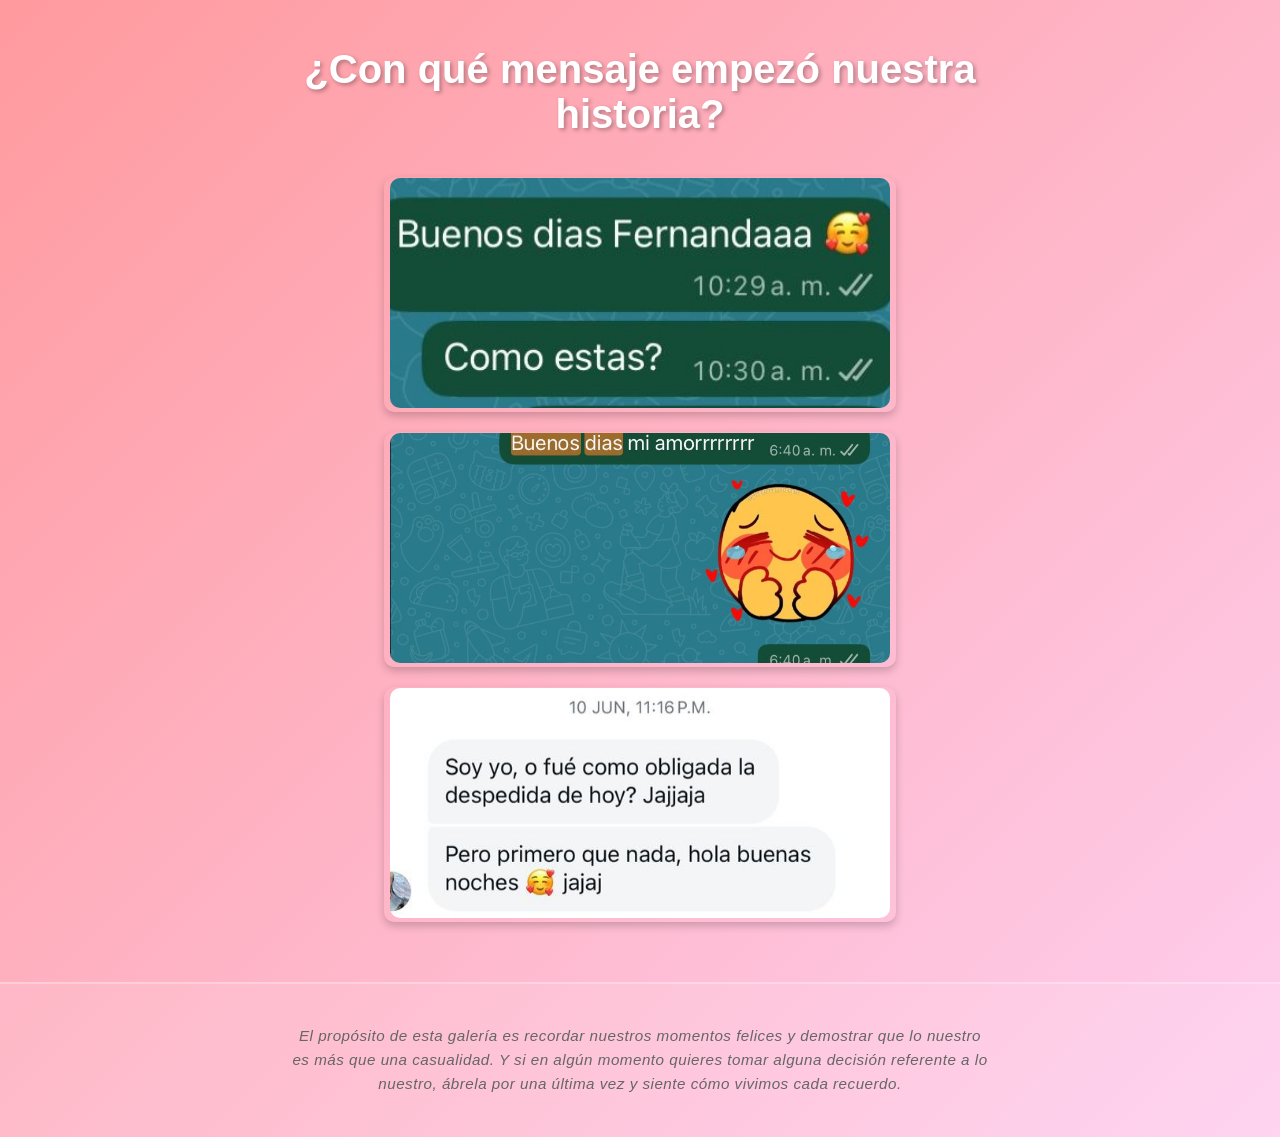
==== index.html @ 27cbf6b0 "Ajustes de UI y funcionalidad: segundo menu + footer + nuevos botones + tamaño imagenes" ====
<!DOCTYPE html>
<html lang="es">
<head>
    <meta charset="UTF-8">
    <meta name="viewport" content="width=device-width, initial-scale=1.0">
    <title>Nuestra Historia</title>
    <link rel="stylesheet" href="styles.css">
</head>
<body>
    <div class="container">
        <!-- Título Principal -->
        <h1 id="titulo-principal">¿Con qué mensaje empezó nuestra historia?</h1>

        <!-- Menú Inicial -->
        <div id="menu-inicial" class="menu">
            <button class="boton-menu" id="boton1">
                <img src="img/menu/66 (2).jpeg" alt="Opción 1" class="boton-img">
            </button>
            <button class="boton-menu" id="boton2">
                <img src="img/menu/66 (3).jpeg" alt="Opción 2" class="boton-img">
            </button>
            <button class="boton-menu" id="boton3">
                <img src="img/menu/66 (1).jpeg" alt="Opción 3" class="boton-img">
            </button>
        </div>

        <!-- Segundo Menú (oculto inicialmente) -->
        <div id="menu-segundo" class="menu-segundo-container hidden">
            <h2 id="titulo-segundo-menu" class="titulo-segundo-menu">NUESTRA HISTORIA</h2>
            <div class="menu-galerías">
                <button class="boton-segundo" id="galeria1">Nuestra Primera Llamada</button>
                <button class="boton-segundo" id="galeria2">Nuestras Primeras Fotos</button>
                <button class="boton-segundo" id="galeria3">Los Primeros mensajes Bonitos</button>
                <button class="boton-segundo" id="galeria4">El Día Que Conocí al Cuñado</button>
                <button class="boton-segundo" id="galeria5">Momentos Random</button>
                <button class="boton-segundo" id="galeria8">Momentos Románticos</button>
                <button class="boton-segundo" id="galeria9">TÚ</button>
                <button class="boton-segundo" id="galeria10">Tik toks</button>
                <button class="boton-segundo" id="galeria11">Yo Obligado</button>
                <button class="boton-segundo" id="galeria12">Videos de Nosotros</button>
                <button class="boton-segundo" id="galeria13">Fotos de Nosotros</button>
                <button class="boton-segundo" id="galeria6">Nuestra Boda</button>
                <button class="boton-segundo" id="galeria7">Nuestros hijos</button>
            </div>
            <button class="boton-regresar-menu" id="btn-regresar-menu">← Regresar</button>
        </div>
    </div>

    <!-- Footer -->
    <footer class="footer">
        <p>El propósito de esta galería es recordar nuestros momentos felices y demostrar que lo nuestro es más que una casualidad. Y si en algún momento quieres tomar alguna decisión referente a lo nuestro, ábrela por una última vez y siente cómo vivimos cada recuerdo.</p>
    </footer>

    <!-- Modal para mensaje ofensivo -->
    <div id="modal-ofensa" class="modal">
        <div class="modal-content">
            <span class="close" id="close-ofensa">&times;</span>
            <p>Yo sé que ya sabes cuál es, te amo. Muak </p>
        </div>
    </div>

    <!-- Modal para próximamente -->
    <div id="modal-proximamente" class="modal">
        <div class="modal-content">
            <span class="close" id="close-proximamente">&times;</span>
            <p>Habilitado próximamente...</p>
        </div>
    </div>

    <!-- Modal para galerías -->
    <div id="modal-galeria" class="modal">
        <div class="modal-content-galeria">
            <span class="close" id="close-galeria">&times;</span>
            <div id="galeria-contenido">
                <!-- Contenido dinámico aquí -->
            </div>
            <button id="prev" class="nav-btn">&larr;</button>
            <button id="next" class="nav-btn">&rarr;</button>
            <button id="btn-regresar" class="btn-regresar">Regresar</button>
        </div>
    </div>

    <script src="script.js"></script>
</body>
</html>
---- styles.css ----
/* Estilos generales */
body {
    font-family: 'Arial', sans-serif;
    background: linear-gradient(135deg, #ff9a9e 0%, #fecfef 100%);
    color: #333;
    margin: 0;
    padding: 0;
    display: flex;
    flex-direction: column;
    justify-content: flex-start;
    align-items: center;
    min-height: 100vh;
    overflow-x: hidden;
}

.container {
    text-align: center;
    max-width: 800px;
    padding: 20px;
    flex-grow: 1;
    display: flex;
    flex-direction: column;
    justify-content: center;
}

/* Título Principal */
#titulo-principal {
    font-size: 2.5em;
    color: #fff;
    text-shadow: 2px 2px 4px rgba(0,0,0,0.3);
    margin-bottom: 40px;
    animation: fadeIn 2s ease-in-out;
}

@keyframes fadeIn {
    from { opacity: 0; transform: translateY(-20px); }
    to { opacity: 1; transform: translateY(0); }
}

/* Título del segundo menú */
.titulo-segundo-menu {
    font-size: 2.5em;
    color: #fff;
    text-shadow: 2px 2px 4px rgba(0,0,0,0.3);
    margin-bottom: 30px;
    margin-top: 0;
    animation: fadeIn 0.5s ease-in-out;
    letter-spacing: 2px;
}

/* Menús */
.menu {
    display: flex;
    flex-direction: row;
    align-items: center;
    justify-content: center;
    gap: 20px;
    flex-wrap: wrap;
}

.boton-menu {
    background: none;
    border: none;
    cursor: pointer;
    transition: transform 0.3s ease, box-shadow 0.3s ease;
    border-radius: 10px;
    overflow: hidden;
    box-shadow: 0 4px 8px rgba(0,0,0,0.2);
}

.boton-menu:hover {
    transform: scale(1.05);
    box-shadow: 0 6px 12px rgba(0,0,0,0.3);
}

.boton-img {
    width: 500px;
    height: 230px;
    object-fit: cover;
    border-radius: 10px;
}

.boton-segundo {
    background: rgba(255, 255, 255, 0.8);
    color: #333;
    border: 2px solid #ff6b9d;
    padding: 15px 20px;
    font-size: 1.1em;
    border-radius: 25px;
    cursor: pointer;
    transition: background 0.3s ease, transform 0.3s ease;
    width: 80%;
    max-width: 400px;
    text-align: center;
}

.boton-segundo:hover {
    background: #ff6b9d;
    color: #fff;
    transform: translateY(-5px);
}

.menu-segundo-container {
    display: flex;
    flex-direction: column;
    align-items: center;
    gap: 20px;
}

.menu-galerías {
    display: flex;
    flex-direction: column;
    align-items: center;
    gap: 15px;
}

.boton-regresar-menu {
    background: rgba(255, 255, 255, 0.6);
    color: #333;
    border: 2px solid #ff6b9d;
    padding: 12px 30px;
    font-size: 1em;
    border-radius: 25px;
    cursor: pointer;
    transition: background 0.3s ease, transform 0.3s ease;
    margin-top: 20px;
}

.boton-regresar-menu:hover {
    background: #ff6b9d;
    color: #fff;
    transform: translateY(-3px);
}

.hidden {
    display: none;
}

/* Modales */
.modal {
    display: none;
    position: fixed;
    z-index: 1;
    left: 0;
    top: 0;
    width: 100%;
    height: 100%;
    background-color: rgba(0,0,0,0.7);
    animation: modalFadeIn 0.5s ease;
}

@keyframes modalFadeIn {
    from { opacity: 0; }
    to { opacity: 1; }
}

.modal-content {
    background-color: #fff;
    margin: 15% auto;
    padding: 20px;
    border-radius: 10px;
    width: 80%;
    max-width: 400px;
    text-align: center;
    position: relative;
}

.modal-content-galeria {
    background-color: #000;
    margin: 5% auto;
    padding: 20px;
    border-radius: 10px;
    width: 90%;
    max-width: 800px;
    position: relative;
    display: flex;
    align-items: center;
    justify-content: center;
}

.close {
    color: #aaa;
    float: right;
    font-size: 28px;
    font-weight: bold;
    cursor: pointer;
}

.close:hover {
    color: #000;
}

#galeria-contenido img, #galeria-contenido video {
    max-width: 100%;
    max-height: 70vh;
    border-radius: 5px;
}

.nav-btn {
    position: absolute;
    top: 50%;
    transform: translateY(-50%);
    background: rgba(255,255,255,0.5);
    border: none;
    color: #000;
    font-size: 24px;
    cursor: pointer;
    padding: 10px;
    border-radius: 50%;
    transition: background 0.3s ease;
}

.nav-btn:hover {
    background: rgba(255,255,255,0.8);
}

/* Footer */
.footer {
    width: 100%;
    text-align: center;
    padding: 40px 20px;
    border-top: 2px solid rgba(255, 255, 255, 0.3);
    background: rgba(255, 255, 255, 0.1);
    margin-top: 40px;
}

.footer p {
    font-style: italic;
    color: #666;
    font-size: 0.95em;
    line-height: 1.6;
    max-width: 700px;
    margin: 0 auto;
    letter-spacing: 0.5px;
}

#prev {
    left: 10px;
}

#next {
    right: 10px;
}

.btn-regresar {
    position: absolute;
    bottom: 20px;
    left: 50%;
    transform: translateX(-50%);
    background: rgba(255,105,180,0.8);
    color: #fff;
    border: none;
    padding: 10px 20px;
    border-radius: 5px;
    cursor: pointer;
    font-size: 14px;
    transition: background 0.3s ease;
}

.btn-regresar:hover {
    background: rgba(255,105,180,1);
}

/* Responsive */
@media (max-width: 768px) {
    #titulo-principal {
        font-size: 2em;
    }
    .boton-img {
        width: 210px;
        height: 160px;
    }
    .boton-segundo {
        font-size: 1em;
        padding: 12px 15px;
    }
    .modal-content-galeria {
        width: 95%;
        margin: 10% auto;
    }
}
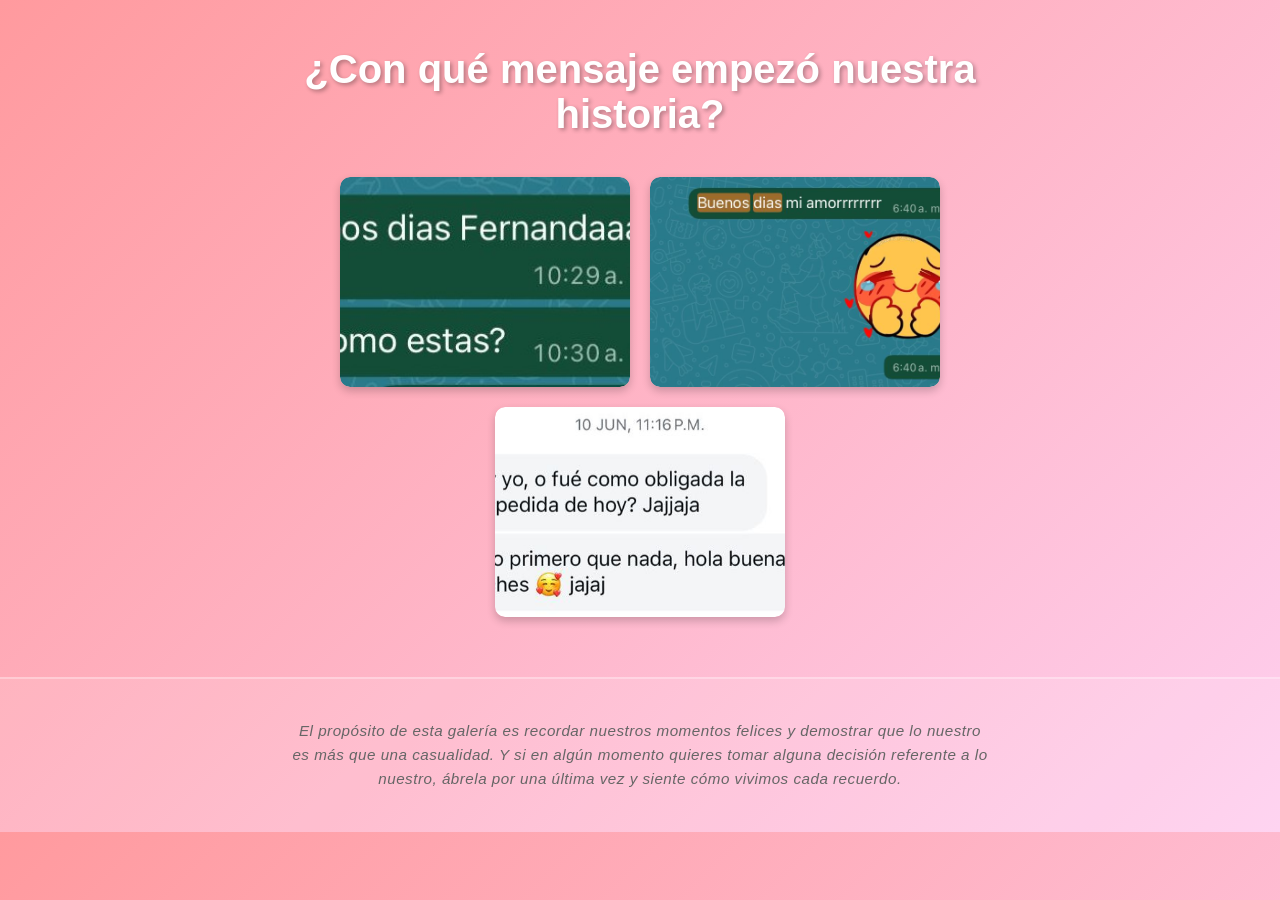
==== commit 09f69552: "Compatibilidad Safari iOS: meta tags, webkit flex, touch-actions, modals" ====
--- a/index.html
+++ b/index.html
@@ -2,7 +2,13 @@
 <html lang="es">
 <head>
     <meta charset="UTF-8">
-    <meta name="viewport" content="width=device-width, initial-scale=1.0">
+    <meta name="viewport" content="width=device-width, initial-scale=1.0, maximum-scale=1.0, user-scalable=no">
+    <meta name="apple-mobile-web-app-capable" content="yes">
+    <meta name="apple-mobile-web-app-status-bar-style" content="black-translucent">
+    <meta name="apple-mobile-web-app-title" content="Nuestra Historia">
+    <meta name="format-detection" content="telephone=no">
+    <meta name="HandheldFriendly" content="true">
+    <meta name="MobileOptimized" content="320">
     <title>Nuestra Historia</title>
     <link rel="stylesheet" href="styles.css">
 </head>
--- a/styles.css
+++ b/styles.css
@@ -1,26 +1,48 @@
 /* Estilos generales */
 body {
     font-family: 'Arial', sans-serif;
+    -webkit-font-smoothing: antialiased;
+    -moz-osx-font-smoothing: grayscale;
     background: linear-gradient(135deg, #ff9a9e 0%, #fecfef 100%);
     color: #333;
     margin: 0;
     padding: 0;
-    display: flex;
+    display: -webkit-box;
+    display: -ms-flexbox;
+    display: flex;
+    -webkit-box-orient: vertical;
+    -webkit-box-direction: normal;
+    -ms-flex-direction: column;
     flex-direction: column;
     justify-content: flex-start;
     align-items: center;
     min-height: 100vh;
+    min-height: -webkit-fill-available;
     overflow-x: hidden;
+    text-size-adjust: 100%;
+    -webkit-text-size-adjust: 100%;
+    -moz-text-size-adjust: 100%;
+}
+
+* {
+    box-sizing: border-box;
 }
 
 .container {
     text-align: center;
     max-width: 800px;
+    width: 100%;
     padding: 20px;
     flex-grow: 1;
-    display: flex;
+    display: -webkit-box;
+    display: -ms-flexbox;
+    display: flex;
+    -webkit-box-orient: vertical;
+    -webkit-box-direction: normal;
+    -ms-flex-direction: column;
     flex-direction: column;
     justify-content: center;
+    align-items: center;
 }
 
 /* Título Principal */
@@ -50,11 +72,21 @@
 
 /* Menús */
 .menu {
-    display: flex;
+    display: -webkit-box;
+    display: -ms-flexbox;
+    display: flex;
+    -webkit-box-orient: horizontal;
+    -webkit-box-direction: normal;
+    -ms-flex-direction: row;
     flex-direction: row;
-    align-items: center;
+    -webkit-box-align: center;
+    -ms-flex-align: center;
+    align-items: center;
+    -webkit-box-pack: center;
+    -ms-flex-pack: center;
     justify-content: center;
     gap: 20px;
+    -ms-flex-wrap: wrap;
     flex-wrap: wrap;
 }
 
@@ -66,6 +98,13 @@
     border-radius: 10px;
     overflow: hidden;
     box-shadow: 0 4px 8px rgba(0,0,0,0.2);
+    min-width: 76px;
+    min-height: 76px;
+    padding: 0;
+    touch-action: manipulation;
+    -webkit-tap-highlight-color: rgba(0,0,0,0);
+    -webkit-user-select: none;
+    user-select: none;
 }
 
 .boton-menu:hover {
@@ -74,13 +113,19 @@
 }
 
 .boton-img {
-    width: 500px;
-    height: 230px;
+    width: 290px;
+    height: 210px;
     object-fit: cover;
     border-radius: 10px;
+    max-width: 100%;
+    display: block;
 }
 
 .boton-segundo {
+    min-height: 44px;
+    min-width: 44px;
+    line-height: 1.2;
+    touch-action: manipulation;
     background: rgba(255, 255, 255, 0.8);
     color: #333;
     border: 2px solid #ff6b9d;
@@ -140,13 +185,23 @@
 .modal {
     display: none;
     position: fixed;
-    z-index: 1;
+    z-index: 1000;
     left: 0;
     top: 0;
     width: 100%;
     height: 100%;
     background-color: rgba(0,0,0,0.7);
     animation: modalFadeIn 0.5s ease;
+    overflow-y: auto;
+    -webkit-overflow-scrolling: touch;
+}
+
+.modal-content,
+.modal-content-galeria {
+    -webkit-backface-visibility: hidden;
+    backface-visibility: hidden;
+    -webkit-transform: translateZ(0);
+    transform: translateZ(0);
 }
 
 @keyframes modalFadeIn {
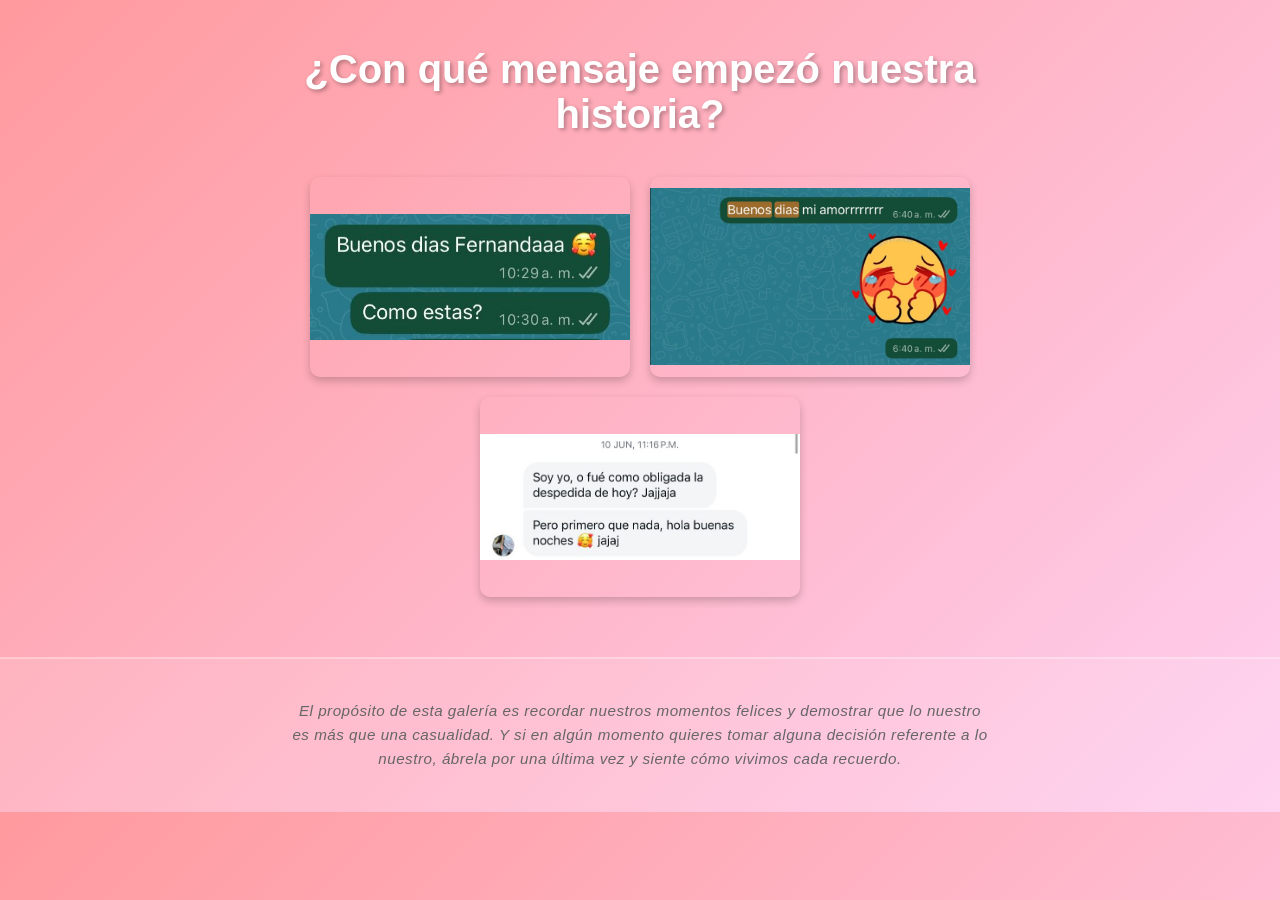
==== commit 0e5ea069: "Implementacion de navegacion por swipe/drag en galerias" ====
--- a/index.html
+++ b/index.html
@@ -76,10 +76,10 @@
     <!-- Modal para galerías -->
     <div id="modal-galeria" class="modal">
         <div class="modal-content-galeria">
-            <span class="close" id="close-galeria">&times;</span>
             <div id="galeria-contenido">
                 <!-- Contenido dinámico aquí -->
             </div>
+            <div class="swipe-indicator">Desliza o arrastra para navegar</div>
             <button id="prev" class="nav-btn">&larr;</button>
             <button id="next" class="nav-btn">&rarr;</button>
             <button id="btn-regresar" class="btn-regresar">Regresar</button>
--- a/styles.css
+++ b/styles.css
@@ -98,9 +98,10 @@
     border-radius: 10px;
     overflow: hidden;
     box-shadow: 0 4px 8px rgba(0,0,0,0.2);
-    min-width: 76px;
-    min-height: 76px;
     padding: 0;
+    width: 100%;
+    max-width: 320px;
+    flex: 0 1 auto;
     touch-action: manipulation;
     -webkit-tap-highlight-color: rgba(0,0,0,0);
     -webkit-user-select: none;
@@ -113,9 +114,11 @@
 }
 
 .boton-img {
-    width: 290px;
-    height: 210px;
-    object-fit: cover;
+    width: 100%;
+    height: auto;
+    aspect-ratio: 16 / 10;
+    object-fit: contain;
+    object-position: center;
     border-radius: 10px;
     max-width: 100%;
     display: block;
@@ -233,6 +236,24 @@
     justify-content: center;
 }
 
+.swipe-indicator {
+    position: absolute;
+    bottom: 80px;
+    left: 50%;
+    transform: translateX(-50%);
+    color: rgba(255, 255, 255, 0.6);
+    font-size: 14px;
+    text-align: center;
+    pointer-events: none;
+    opacity: 0;
+    animation: fadeInIndicator 2s ease-in-out 1s forwards;
+}
+
+@keyframes fadeInIndicator {
+    from { opacity: 0; }
+    to { opacity: 1; }
+}
+
 .close {
     color: #aaa;
     float: right;
@@ -321,9 +342,20 @@
     #titulo-principal {
         font-size: 2em;
     }
+    .menu {
+        flex-direction: column;
+        -webkit-box-orient: vertical;
+        -webkit-box-direction: normal;
+        -ms-flex-direction: column;
+        align-items: center;
+    }
+    .boton-menu {
+        max-width: 75%;
+        width: 75%;
+    }
     .boton-img {
-        width: 210px;
-        height: 160px;
+        width: 100%;
+        aspect-ratio: 16 / 10;
     }
     .boton-segundo {
         font-size: 1em;
@@ -333,4 +365,14 @@
         width: 95%;
         margin: 10% auto;
     }
-}+}
+
+@media (min-width: 768px) and (max-width: 1024px) {
+    .boton-menu {
+        max-width: 280px;
+    }
+    .boton-img {
+        width: 100%;
+        aspect-ratio: 16 / 10;
+    }
+}
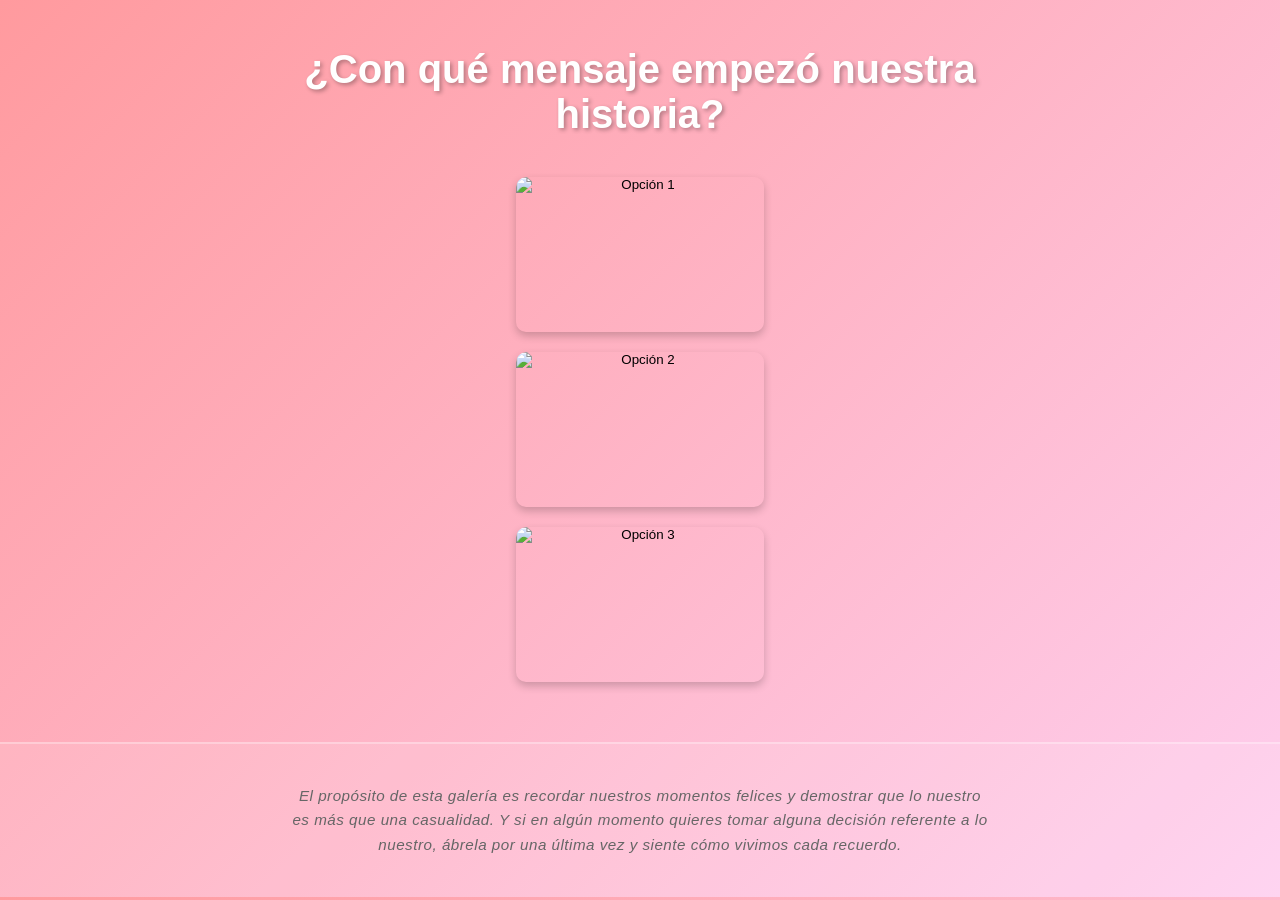
==== commit 744fb56f: "Fix: Load images and videos from GitHub Pages correctly with localhost support" ====
--- a/index.html
+++ b/index.html
@@ -11,6 +11,12 @@
     <meta name="MobileOptimized" content="320">
     <title>Nuestra Historia</title>
     <link rel="stylesheet" href="styles.css">
+    <script>
+        // Base URL para recursos - funciona tanto en localhost como en GitHub Pages
+        const BASE_URL = (window.location.hostname === 'localhost' || window.location.hostname === '127.0.0.1') 
+            ? '/' 
+            : 'https://raw.githubusercontent.com/ecastillor18-crypto/nuestra-historia/main/';
+    </script>
 </head>
 <body>
     <div class="container">
@@ -20,13 +26,13 @@
         <!-- Menú Inicial -->
         <div id="menu-inicial" class="menu">
             <button class="boton-menu" id="boton1">
-                <img src="img/menu/66 (2).jpeg" alt="Opción 1" class="boton-img">
+                <img id="img1" alt="Opción 1" class="boton-img">
             </button>
             <button class="boton-menu" id="boton2">
-                <img src="img/menu/66 (3).jpeg" alt="Opción 2" class="boton-img">
+                <img id="img2" alt="Opción 2" class="boton-img">
             </button>
             <button class="boton-menu" id="boton3">
-                <img src="img/menu/66 (1).jpeg" alt="Opción 3" class="boton-img">
+                <img id="img3" alt="Opción 3" class="boton-img">
             </button>
         </div>
 
@@ -57,6 +63,13 @@
         <p>El propósito de esta galería es recordar nuestros momentos felices y demostrar que lo nuestro es más que una casualidad. Y si en algún momento quieres tomar alguna decisión referente a lo nuestro, ábrela por una última vez y siente cómo vivimos cada recuerdo.</p>
     </footer>
 
+    <!-- Script para cargar imágenes del menú -->
+    <script>
+        document.getElementById('img1').src = BASE_URL + 'img/menu/66 (2).jpeg';
+        document.getElementById('img2').src = BASE_URL + 'img/menu/66 (3).jpeg';
+        document.getElementById('img3').src = BASE_URL + 'img/menu/66 (1).jpeg';
+    </script>
+
     <!-- Modal para mensaje ofensivo -->
     <div id="modal-ofensa" class="modal">
         <div class="modal-content">
@@ -76,10 +89,11 @@
     <!-- Modal para galerías -->
     <div id="modal-galeria" class="modal">
         <div class="modal-content-galeria">
+            <span class="close" id="close-galeria">&times;</span>
             <div id="galeria-contenido">
                 <!-- Contenido dinámico aquí -->
             </div>
-            <div class="swipe-indicator">Desliza o arrastra para navegar</div>
+            <div class="swipe-indicator"></div>
             <button id="prev" class="nav-btn">&larr;</button>
             <button id="next" class="nav-btn">&rarr;</button>
             <button id="btn-regresar" class="btn-regresar">Regresar</button>
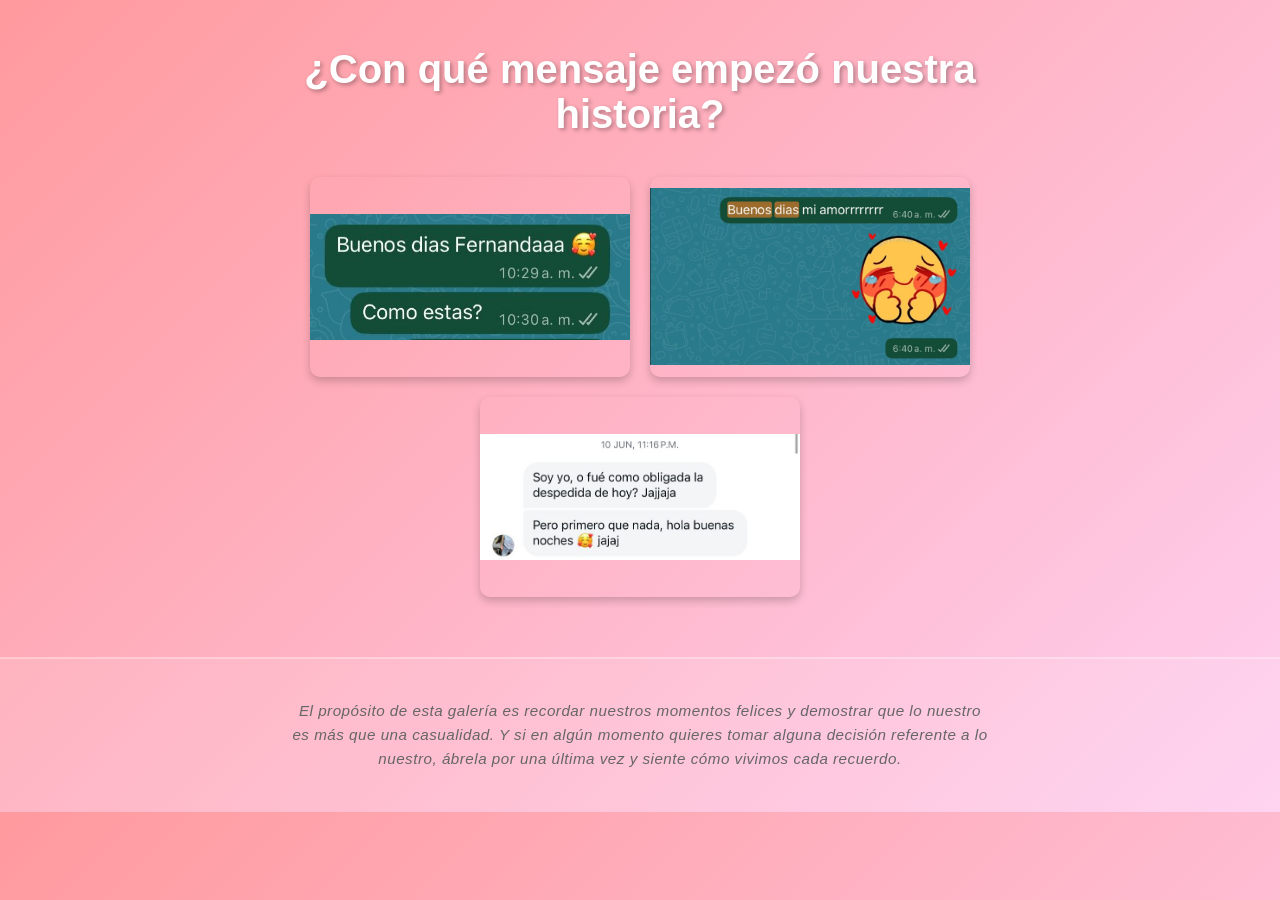
==== commit 97776745: "Fix BASE_URL for both localhost and GitHub Pages" ====
--- a/index.html
+++ b/index.html
@@ -13,9 +13,17 @@
     <link rel="stylesheet" href="styles.css">
     <script>
         // Base URL para recursos - funciona tanto en localhost como en GitHub Pages
-        const BASE_URL = (window.location.hostname === 'localhost' || window.location.hostname === '127.0.0.1') 
-            ? '/' 
-            : 'https://raw.githubusercontent.com/ecastillor18-crypto/nuestra-historia/main/';
+        if (window.location.hostname === 'localhost' || window.location.hostname === '127.0.0.1') {
+            // En localhost, usa raíz del servidor
+            window.BASE_URL = '/';
+        } else if (window.location.hostname.includes('github.io')) {
+            // En GitHub Pages, usa /nuestra-historia/
+            window.BASE_URL = '/nuestra-historia/';
+        } else {
+            // Fallback para GitHub raw
+            window.BASE_URL = '/';
+        }
+        console.log('BASE_URL:', window.BASE_URL);
     </script>
 </head>
 <body>
@@ -65,9 +73,10 @@
 
     <!-- Script para cargar imágenes del menú -->
     <script>
-        document.getElementById('img1').src = BASE_URL + 'img/menu/66 (2).jpeg';
-        document.getElementById('img2').src = BASE_URL + 'img/menu/66 (3).jpeg';
-        document.getElementById('img3').src = BASE_URL + 'img/menu/66 (1).jpeg';
+        document.getElementById('img1').src = window.BASE_URL + 'img/menu/66 (2).jpeg';
+        document.getElementById('img2').src = window.BASE_URL + 'img/menu/66 (3).jpeg';
+        document.getElementById('img3').src = window.BASE_URL + 'img/menu/66 (1).jpeg';
+        console.log('Menu images loaded from:', window.BASE_URL);
     </script>
 
     <!-- Modal para mensaje ofensivo -->
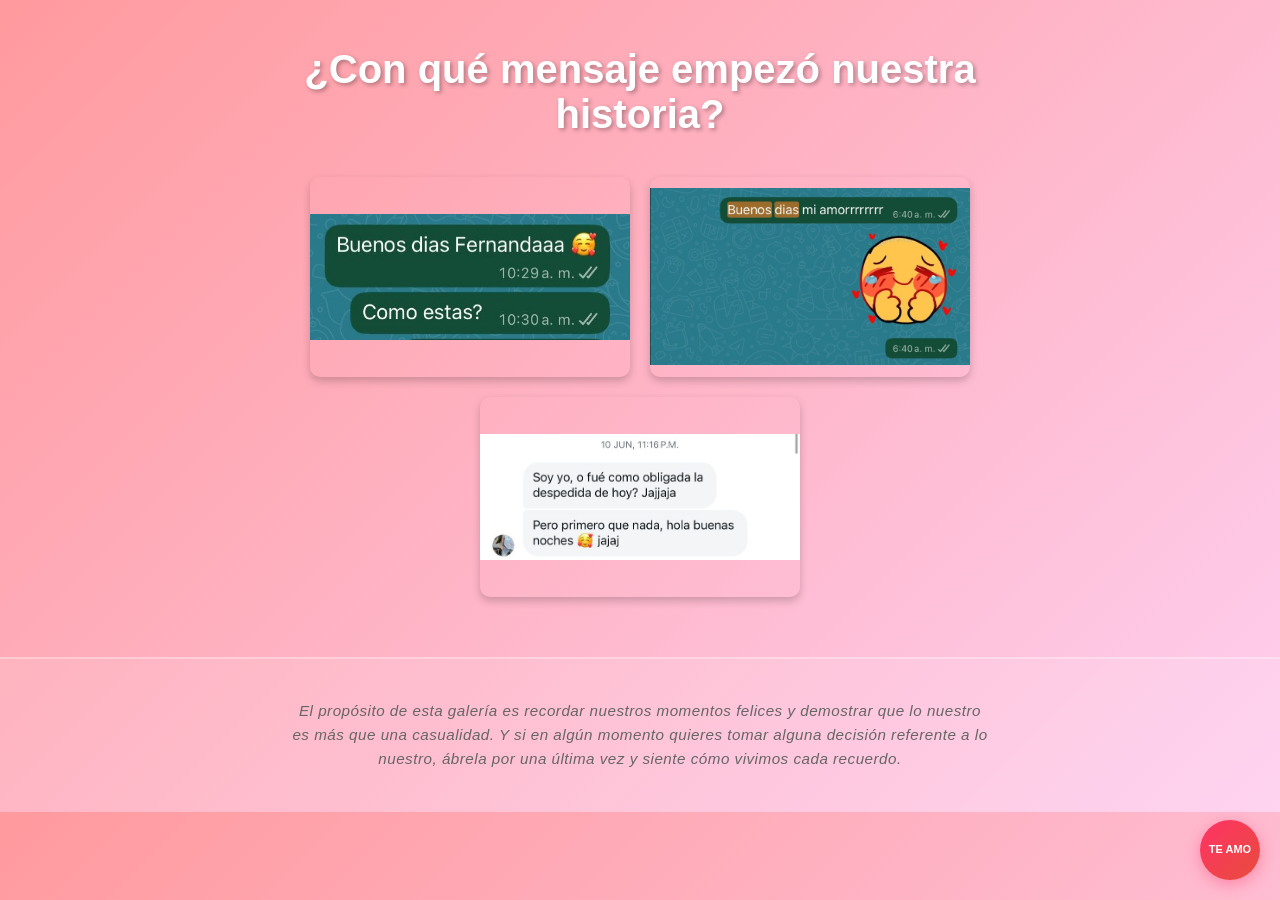
==== commit aa304e4e: "Add TE AMO floating button with video gallery functionality" ====
--- a/index.html
+++ b/index.html
@@ -109,6 +109,23 @@
         </div>
     </div>
 
+    <!-- Botón flotante "TE AMO" -->
+    <button id="btn-te-amo" class="btn-flotante-te-amo">
+        <span class="texto-te-amo">TE AMO</span>
+    </button>
+
+    <!-- Modal para galería de videos "TE AMO" -->
+    <div id="modal-te-amo" class="modal">
+        <div class="modal-content-te-amo">
+            <span class="close" id="close-te-amo">&times;</span>
+            <h2>TE AMO</h2>
+            <div id="contenedor-te-amo">
+                <!-- Los videos se cargarán aquí dinámicamente -->
+            </div>
+            <button id="btn-cerrar-te-amo" class="btn-cerrar-modal">Cerrar</button>
+        </div>
+    </div>
+
     <script src="script.js"></script>
 </body>
 </html>
--- a/styles.css
+++ b/styles.css
@@ -376,3 +376,227 @@
         aspect-ratio: 16 / 10;
     }
 }
+
+/* ==================== BOTÓN FLOTANTE "TE AMO" ==================== */
+
+/* Botón flotante - Posicionado fixed en la esquina inferior derecha */
+.btn-flotante-te-amo {
+    position: fixed;
+    bottom: 20px;
+    right: 20px;
+    width: 60px;
+    height: 60px;
+    border-radius: 50%;
+    background: linear-gradient(135deg, #ff3366 0%, #e74c3c 100%);
+    color: white;
+    border: none;
+    font-weight: bold;
+    font-size: 11px;
+    cursor: pointer;
+    display: flex;
+    justify-content: center;
+    align-items: center;
+    box-shadow: 0 4px 15px rgba(255, 51, 102, 0.4);
+    transition: all 0.3s ease;
+    z-index: 999;
+    text-align: center;
+    padding: 0;
+    outline: none;
+    -webkit-tap-highlight-color: transparent;
+}
+
+.btn-flotante-te-amo:hover {
+    transform: scale(1.15);
+    box-shadow: 0 6px 20px rgba(255, 51, 102, 0.6);
+}
+
+.btn-flotante-te-amo:active {
+    transform: scale(0.95);
+}
+
+.texto-te-amo {
+    display: flex;
+    justify-content: center;
+    align-items: center;
+    width: 100%;
+    height: 100%;
+    line-height: 1.2;
+}
+
+/* Animación de entrada del botón */
+@keyframes slideInButton {
+    from {
+        opacity: 0;
+        transform: translateY(30px);
+    }
+    to {
+        opacity: 1;
+        transform: translateY(0);
+    }
+}
+
+.btn-flotante-te-amo {
+    animation: slideInButton 0.5s ease-out;
+}
+
+/* Animación de pulso (opcional, descomenta si quieres efecto respiración) */
+@keyframes pulse {
+    0%, 100% {
+        transform: scale(1);
+    }
+    50% {
+        transform: scale(1.08);
+    }
+}
+
+/* Modal para la galería de videos "TE AMO" */
+.modal-content-te-amo {
+    position: relative;
+    background-color: #fefefe;
+    padding: 20px;
+    border-radius: 10px;
+    width: 90%;
+    max-width: 600px;
+    margin: 5% auto;
+    box-shadow: 0 4px 20px rgba(0, 0, 0, 0.3);
+    max-height: 80vh;
+    overflow-y: auto;
+    animation: slideDown 0.4s ease-out;
+}
+
+@keyframes slideDown {
+    from {
+        opacity: 0;
+        transform: translateY(-30px);
+    }
+    to {
+        opacity: 1;
+        transform: translateY(0);
+    }
+}
+
+.modal-content-te-amo h2 {
+    margin-top: 0;
+    color: #ff3366;
+    font-size: 1.8em;
+    text-align: center;
+    margin-bottom: 20px;
+}
+
+.modal-content-te-amo .close {
+    position: absolute;
+    right: 15px;
+    top: 10px;
+    font-size: 28px;
+    font-weight: bold;
+    color: #aaa;
+    cursor: pointer;
+    transition: color 0.3s ease;
+}
+
+.modal-content-te-amo .close:hover {
+    color: #ff3366;
+}
+
+/* Contenedor de videos */
+#contenedor-te-amo {
+    display: grid;
+    grid-template-columns: repeat(auto-fit, minmax(150px, 1fr));
+    gap: 15px;
+    margin: 20px 0;
+    margin-bottom: 20px;
+}
+
+/* Cada video en la galería */
+.video-te-amo {
+    cursor: pointer;
+    border-radius: 8px;
+    overflow: hidden;
+    position: relative;
+    box-shadow: 0 2px 8px rgba(0, 0, 0, 0.2);
+    transition: transform 0.3s ease;
+}
+
+.video-te-amo:hover {
+    transform: scale(1.05);
+    box-shadow: 0 4px 12px rgba(255, 51, 102, 0.4);
+}
+
+.video-te-amo video {
+    width: 100%;
+    height: 150px;
+    object-fit: cover;
+    display: block;
+}
+
+.video-play-icon {
+    position: absolute;
+    top: 50%;
+    left: 50%;
+    transform: translate(-50%, -50%);
+    font-size: 30px;
+    color: white;
+    background: rgba(255, 51, 102, 0.7);
+    width: 50px;
+    height: 50px;
+    border-radius: 50%;
+    display: flex;
+    justify-content: center;
+    align-items: center;
+    transition: background 0.3s ease;
+}
+
+.video-te-amo:hover .video-play-icon {
+    background: rgba(255, 51, 102, 0.9);
+}
+
+/* Botón de cerrar modal */
+.btn-cerrar-modal {
+    display: block;
+    width: 200px;
+    margin: 20px auto;
+    padding: 12px 30px;
+    background: linear-gradient(135deg, #ff3366 0%, #e74c3c 100%);
+    color: white;
+    border: none;
+    border-radius: 25px;
+    font-size: 16px;
+    cursor: pointer;
+    transition: all 0.3s ease;
+    font-weight: bold;
+}
+
+.btn-cerrar-modal:hover {
+    transform: translateY(-2px);
+    box-shadow: 0 4px 12px rgba(255, 51, 102, 0.4);
+}
+
+.btn-cerrar-modal:active {
+    transform: translateY(0);
+}
+
+/* Responsive - Botón flotante */
+@media (max-width: 480px) {
+    .btn-flotante-te-amo {
+        bottom: 15px;
+        right: 15px;
+        width: 50px;
+        height: 50px;
+        font-size: 9px;
+    }
+    
+    .modal-content-te-amo {
+        width: 95%;
+        margin: 20% auto;
+        padding: 15px;
+    }
+    
+    #contenedor-te-amo {
+        grid-template-columns: repeat(auto-fit, minmax(120px, 1fr));
+        gap: 10px;
+    }
+    
+    .video-te-amo video {
+        height: 120px;
+    }
+}
